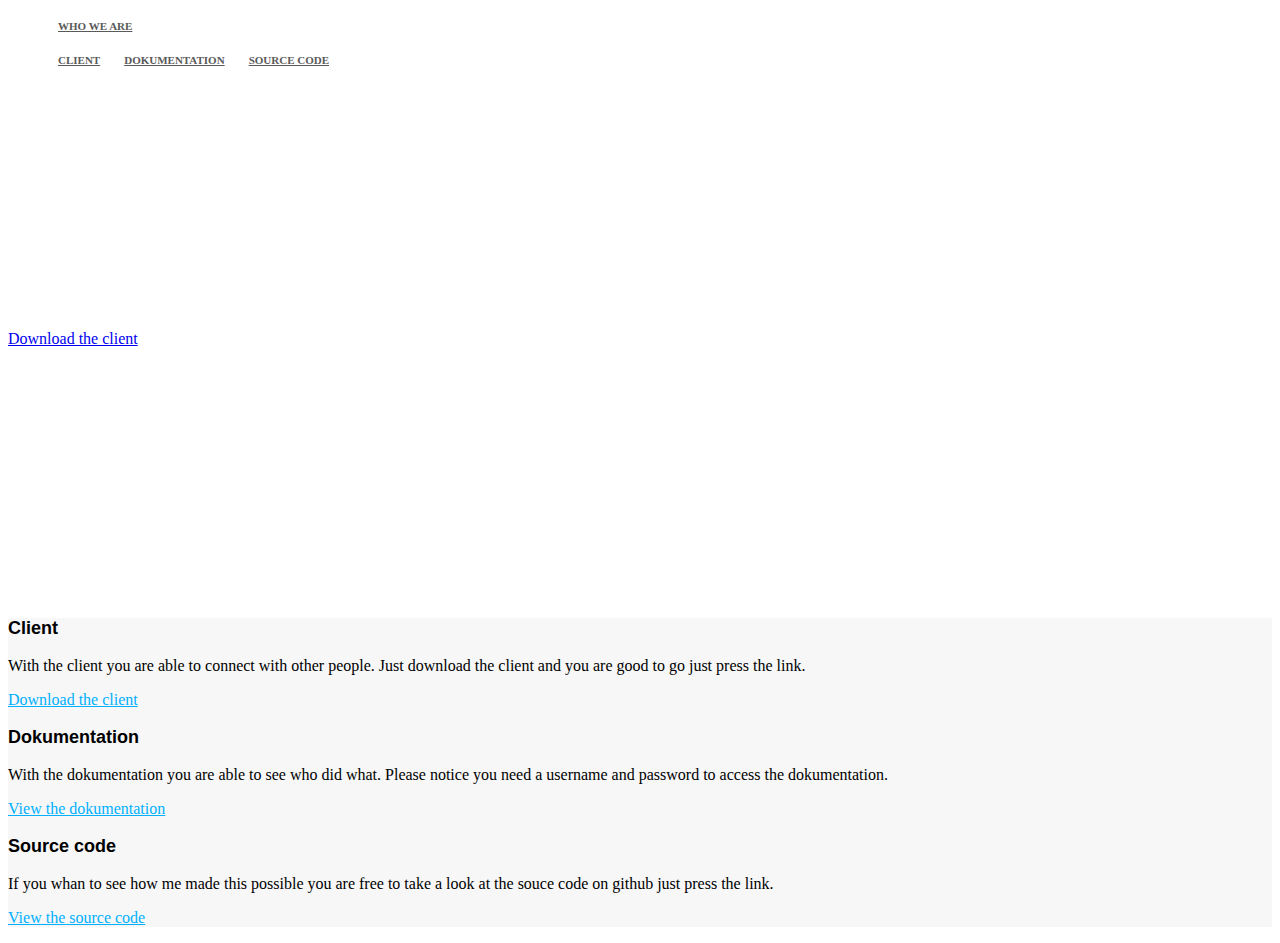
==== web/index.html @ f3b3c025 "WEB PART" ====
<!DOCTYPE html>
<!--
To change this license header, choose License Headers in Project Properties.
To change this template file, choose Tools | Templates
and open the template in the editor.
-->
<html>
    <head>
        <title>Welcome</title>
        <meta charset="UTF-8">
        <meta name="viewport" content="width=device-width, initial-scale=1.0">
        <link href="http://s3.amazonaws.com/codecademy-content/courses/ltp/css/bootstrap.css" rel="stylesheet">
        <link rel="stylesheet" href="main.css">  
    </head>
  <body>
    <div class="nav">
      <div class="container">
        <ul class="pull-left">
          <li><a href="members.html">Who we are</a></li>
        </ul>
        <ul class="pull-right">
          <li><a href="dokuments/SP-2.pdf">Client</a></li>
          <li><a href="dokumentation.html">Dokumentation</a></li>
          <li><a href="https://github.com/JonasSimonsen/CA1-master">Source code</a></li>
        </ul>
      </div>
    </div>

    <div class="jumbotron">
      <div class="container">
        <h1>We all have something to say.</h1>
        <p>Join us today, download the client!</p>
        <a href="client.html">Download the client</a>
      </div>
    </div> 

    <div class="learn-more">
	  <div class="container">
		<div class="row">
	  	  <div class="col-md-4">
			<h3>Client</h3>
                        <p>With the client you are able to connect with other people. Just download the client and you are good to go just press the link.</p>
			<p><a href="client.html">Download the client</a></p>
		  </div>
		  <div class="col-md-4">
			<h3>Dokumentation</h3>
                        <p> With the dokumentation you are able to see who did what. Please notice you need a username and password to access the dokumentation.</p>
			<p><a href="dokuments/SP-2.pdf">View the dokumentation</a></p>
	      </div>
		  <div class="col-md-4">
			<h3>Source code</h3>
                        <p>If you whan to see how me made this possible you are free to take a look at the souce code on github just press the link.</p>
			<p><a href="https://github.com/JonasSimonsen/CA1-master">View the source code</a></p>
		  </div>
	    </div>
	  </div>
	</div>
  </body>
</html>
---- web/main.css ----
/*
To change this license header, choose License Headers in Project Properties.
To change this template file, choose Tools | Templates
and open the template in the editor.
*/
/* 
    Created on : 09-09-2015, 09:35:58
    Author     : jonassimonsen
*/
.nav a {
    color: #5a5a5a;
    font-size: 11px;
    font-weight: bold;
    padding: 14px 10px;
    text-transform: uppercase;
}

.nav li {
    display: inline;
}

.jumbotron {
    background-image:url('http://wallpaperbang.com/wp-content/uploads/2015/08/lego-star-wars-wallpaper.jpg');
    height: 500px;
    background-repeat: no-repeat;
    background-size: cover;
}

.jumbotron .container {
    position: relative;
    top:100px;
}

.jumbotron h1 {
    color: #fff;
    font-size: 48px;  
    font-family: 'Shift', sans-serif;
    font-weight: bold;
}

.jumbotron p {
    font-size: 20px;
    color: #fff;
}

.learn-more {
    background-color: #f7f7f7;
}

.learn-more h3 {
    font-family: 'Shift', sans-serif;
    font-size: 18px;
    font-weight: bold;
}

.learn-more a {
    color: #00b0ff;
}

.members {
    background-color: #f7f7f7;
    height: 500px;
}

.andreaspicture {
    width: 180px;
    height: 180px;
    background-size:cover; 
    background-position: center; 
    background-repeat:no-repeat; 
    background-image:url('http://wallpaperbang.com/wp-content/uploads/2015/08/lego-star-wars-wallpaper.jpg');
}

.christianpicture {
    width: 180px;
    height: 180px;
    background-size:cover; 
    background-position: center; 
    background-repeat:no-repeat; 
    background-image:url('http://wallpaperbang.com/wp-content/uploads/2015/08/lego-star-wars-wallpaper.jpg');
}



.jonaspicture {
    width: 180px;
    height: 180px;
    background-size:cover; 
    background-position: center; 
    background-repeat:no-repeat; 
    background-image:url('http://wallpaperbang.com/wp-content/uploads/2015/08/lego-star-wars-wallpaper.jpg');
}
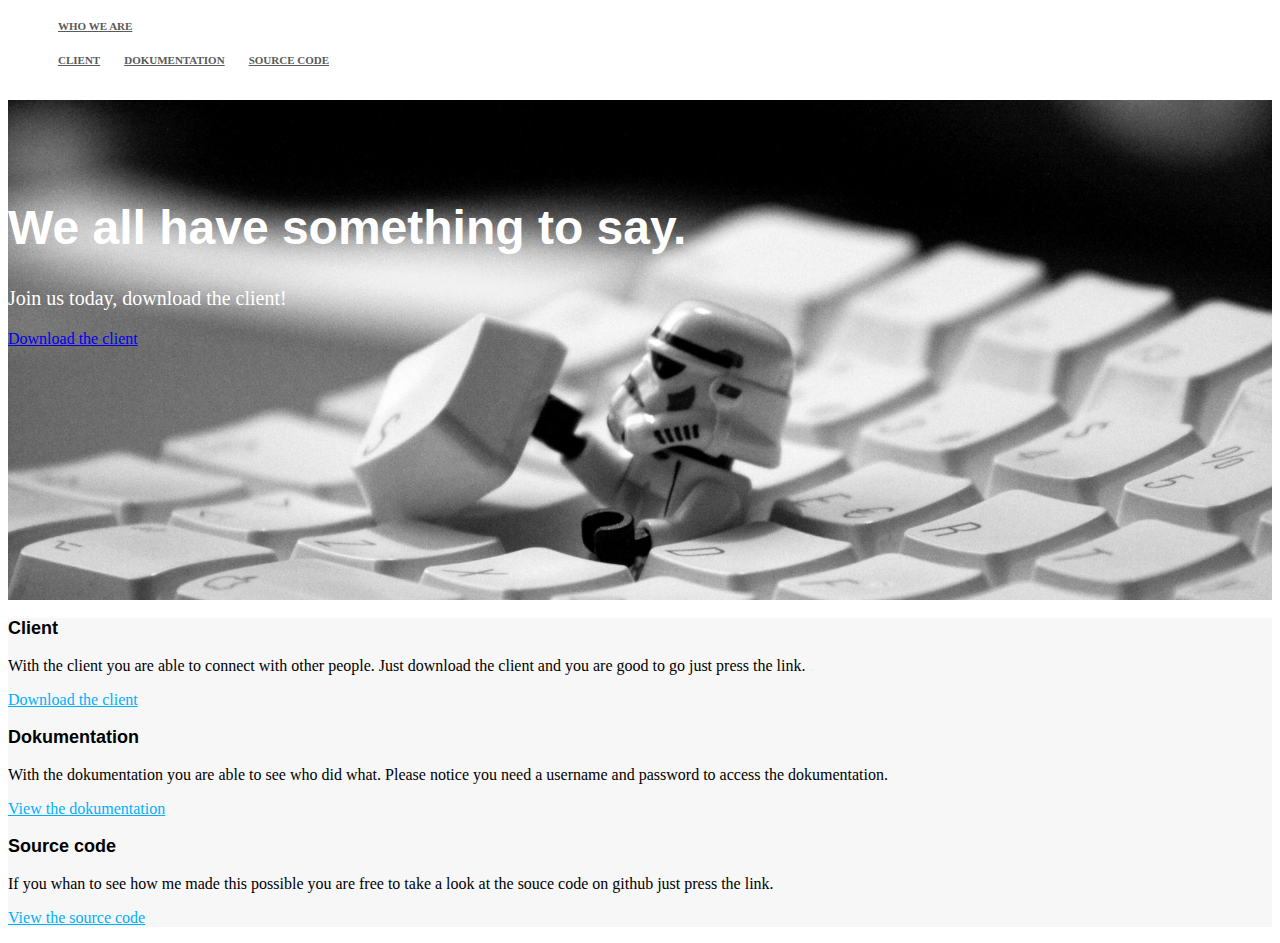
==== commit 4416ddc0: "WEB PART" ====
--- a/web/index.html
+++ b/web/index.html
@@ -19,8 +19,8 @@
           <li><a href="members.html">Who we are</a></li>
         </ul>
         <ul class="pull-right">
-          <li><a href="dokuments/SP-2.pdf">Client</a></li>
-          <li><a href="dokumentation.html">Dokumentation</a></li>
+          <li><a href="client.html">Client</a></li>
+          <li><a href="dokuments/SP-2.pdf">Dokumentation</a></li>
           <li><a href="https://github.com/JonasSimonsen/CA1-master">Source code</a></li>
         </ul>
       </div>
--- a/web/main.css
+++ b/web/main.css
@@ -20,7 +20,7 @@
 }
 
 .jumbotron {
-    background-image:url('http://wallpaperbang.com/wp-content/uploads/2015/08/lego-star-wars-wallpaper.jpg');
+    background-image:url('image/background.jpg');
     height: 500px;
     background-repeat: no-repeat;
     background-size: cover;
@@ -68,7 +68,7 @@
     background-size:cover; 
     background-position: center; 
     background-repeat:no-repeat; 
-    background-image:url('http://wallpaperbang.com/wp-content/uploads/2015/08/lego-star-wars-wallpaper.jpg');
+    background-image:url('image/background.jpg');
 }
 
 .christianpicture {
@@ -77,7 +77,7 @@
     background-size:cover; 
     background-position: center; 
     background-repeat:no-repeat; 
-    background-image:url('http://wallpaperbang.com/wp-content/uploads/2015/08/lego-star-wars-wallpaper.jpg');
+    background-image:url('image/background.jpg');
 }
 
 
@@ -88,7 +88,7 @@
     background-size:cover; 
     background-position: center; 
     background-repeat:no-repeat; 
-    background-image:url('http://wallpaperbang.com/wp-content/uploads/2015/08/lego-star-wars-wallpaper.jpg');
+    background-image:url('image/background.jpg');
 }
 
 
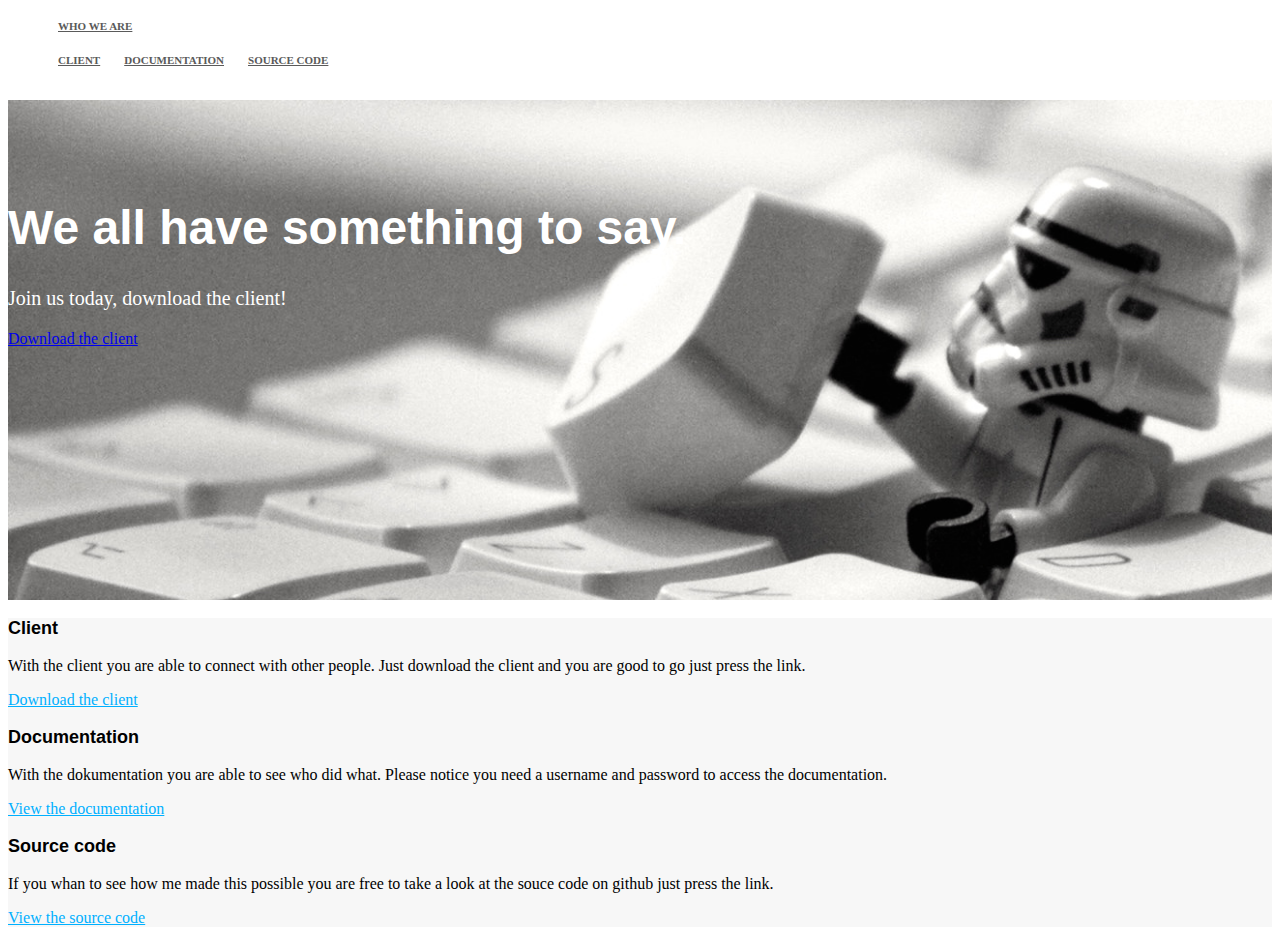
==== commit 4abaca3b: "WEB PART" ====
--- a/web/index.html
+++ b/web/index.html
@@ -20,7 +20,7 @@
         </ul>
         <ul class="pull-right">
           <li><a href="client.html">Client</a></li>
-          <li><a href="dokuments/SP-2.pdf">Dokumentation</a></li>
+          <li><a href="documents/dokumentation.pdf">Documentation</a></li>
           <li><a href="https://github.com/JonasSimonsen/CA1-master">Source code</a></li>
         </ul>
       </div>
@@ -43,9 +43,9 @@
 			<p><a href="client.html">Download the client</a></p>
 		  </div>
 		  <div class="col-md-4">
-			<h3>Dokumentation</h3>
-                        <p> With the dokumentation you are able to see who did what. Please notice you need a username and password to access the dokumentation.</p>
-			<p><a href="dokuments/SP-2.pdf">View the dokumentation</a></p>
+			<h3>Documentation</h3>
+                        <p>With the dokumentation you are able to see who did what. Please notice you need a username and password to access the documentation.</p>
+			<p><a href="documents/dokumentation.pdf">View the documentation</a></p>
 	      </div>
 		  <div class="col-md-4">
 			<h3>Source code</h3>
--- a/web/main.css
+++ b/web/main.css
@@ -62,33 +62,37 @@
     height: 500px;
 }
 
+.members h3 {
+    font-family: 'Shift', sans-serif;
+    font-size: 18px;
+    font-weight: bold;
+}
+
 .andreaspicture {
+    background-image:url('image/background.jpg');
     width: 180px;
     height: 180px;
     background-size:cover; 
     background-position: center; 
     background-repeat:no-repeat; 
-    background-image:url('image/background.jpg');
 }
 
 .christianpicture {
+    background-image:url('image/background.jpg');
     width: 180px;
     height: 180px;
     background-size:cover; 
     background-position: center; 
     background-repeat:no-repeat; 
-    background-image:url('image/background.jpg');
 }
 
-
-
 .jonaspicture {
+    background-image:url('image/background.jpg');
     width: 180px;
     height: 180px;
     background-size:cover; 
     background-position: center; 
     background-repeat:no-repeat; 
-    background-image:url('image/background.jpg');
 }
 
 
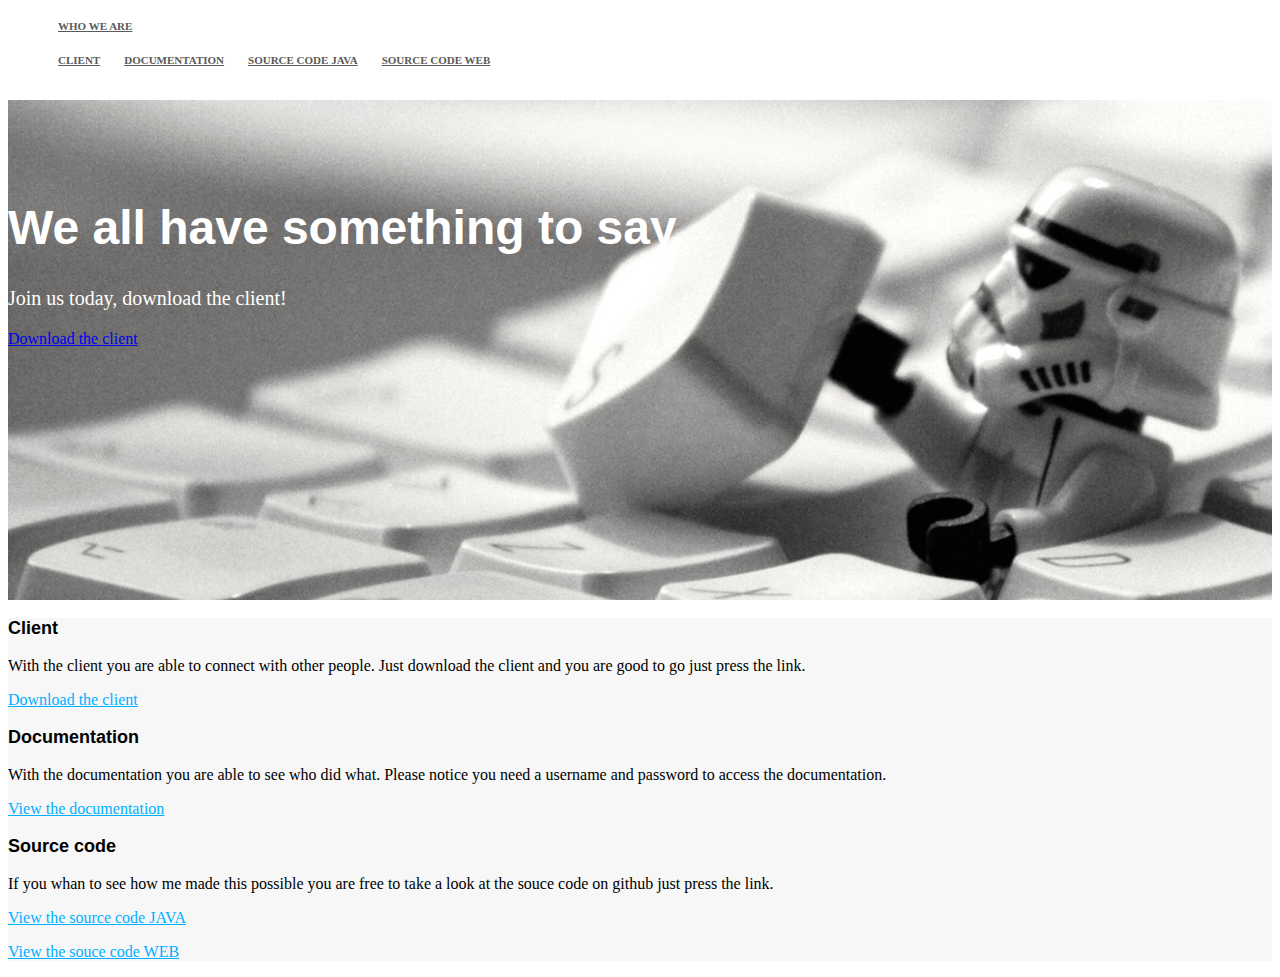
==== commit 0314708c: "WEB PART" ====
--- a/web/index.html
+++ b/web/index.html
@@ -19,9 +19,10 @@
           <li><a href="members.html">Who we are</a></li>
         </ul>
         <ul class="pull-right">
-          <li><a href="client.html">Client</a></li>
+          <li><a href="file/CA1-master.jar">Client</a></li>
           <li><a href="documents/dokumentation.pdf">Documentation</a></li>
-          <li><a href="https://github.com/JonasSimonsen/CA1-master">Source code</a></li>
+          <li><a href="https://github.com/JonasSimonsen/CA1-master">Source code JAVA</a></li>
+          <li><a href="https://github.com/JonasSimonsen/CA1WEB">Source code WEB</a></li>
         </ul>
       </div>
     </div>
@@ -30,7 +31,7 @@
       <div class="container">
         <h1>We all have something to say.</h1>
         <p>Join us today, download the client!</p>
-        <a href="client.html">Download the client</a>
+        <a href="file/CA1-master.jar">Download the client</a>
       </div>
     </div> 
 
@@ -40,17 +41,18 @@
 	  	  <div class="col-md-4">
 			<h3>Client</h3>
                         <p>With the client you are able to connect with other people. Just download the client and you are good to go just press the link.</p>
-			<p><a href="client.html">Download the client</a></p>
+			<p><a href="file/CA1-master.jar">Download the client</a></p>
 		  </div>
 		  <div class="col-md-4">
 			<h3>Documentation</h3>
-                        <p>With the dokumentation you are able to see who did what. Please notice you need a username and password to access the documentation.</p>
+                        <p>With the documentation you are able to see who did what. Please notice you need a username and password to access the documentation.</p>
 			<p><a href="documents/dokumentation.pdf">View the documentation</a></p>
 	      </div>
 		  <div class="col-md-4">
 			<h3>Source code</h3>
                         <p>If you whan to see how me made this possible you are free to take a look at the souce code on github just press the link.</p>
-			<p><a href="https://github.com/JonasSimonsen/CA1-master">View the source code</a></p>
+			<p><a href="https://github.com/JonasSimonsen/CA1-master">View the source code JAVA</a></p>
+                        <p><a href="https://github.com/JonasSimonsen/CA1WEB">View the souce code WEB</a></p>
 		  </div>
 	    </div>
 	  </div>
--- a/web/main.css
+++ b/web/main.css
@@ -93,7 +93,4 @@
     background-size:cover; 
     background-position: center; 
     background-repeat:no-repeat; 
-}
-
-
-
+}